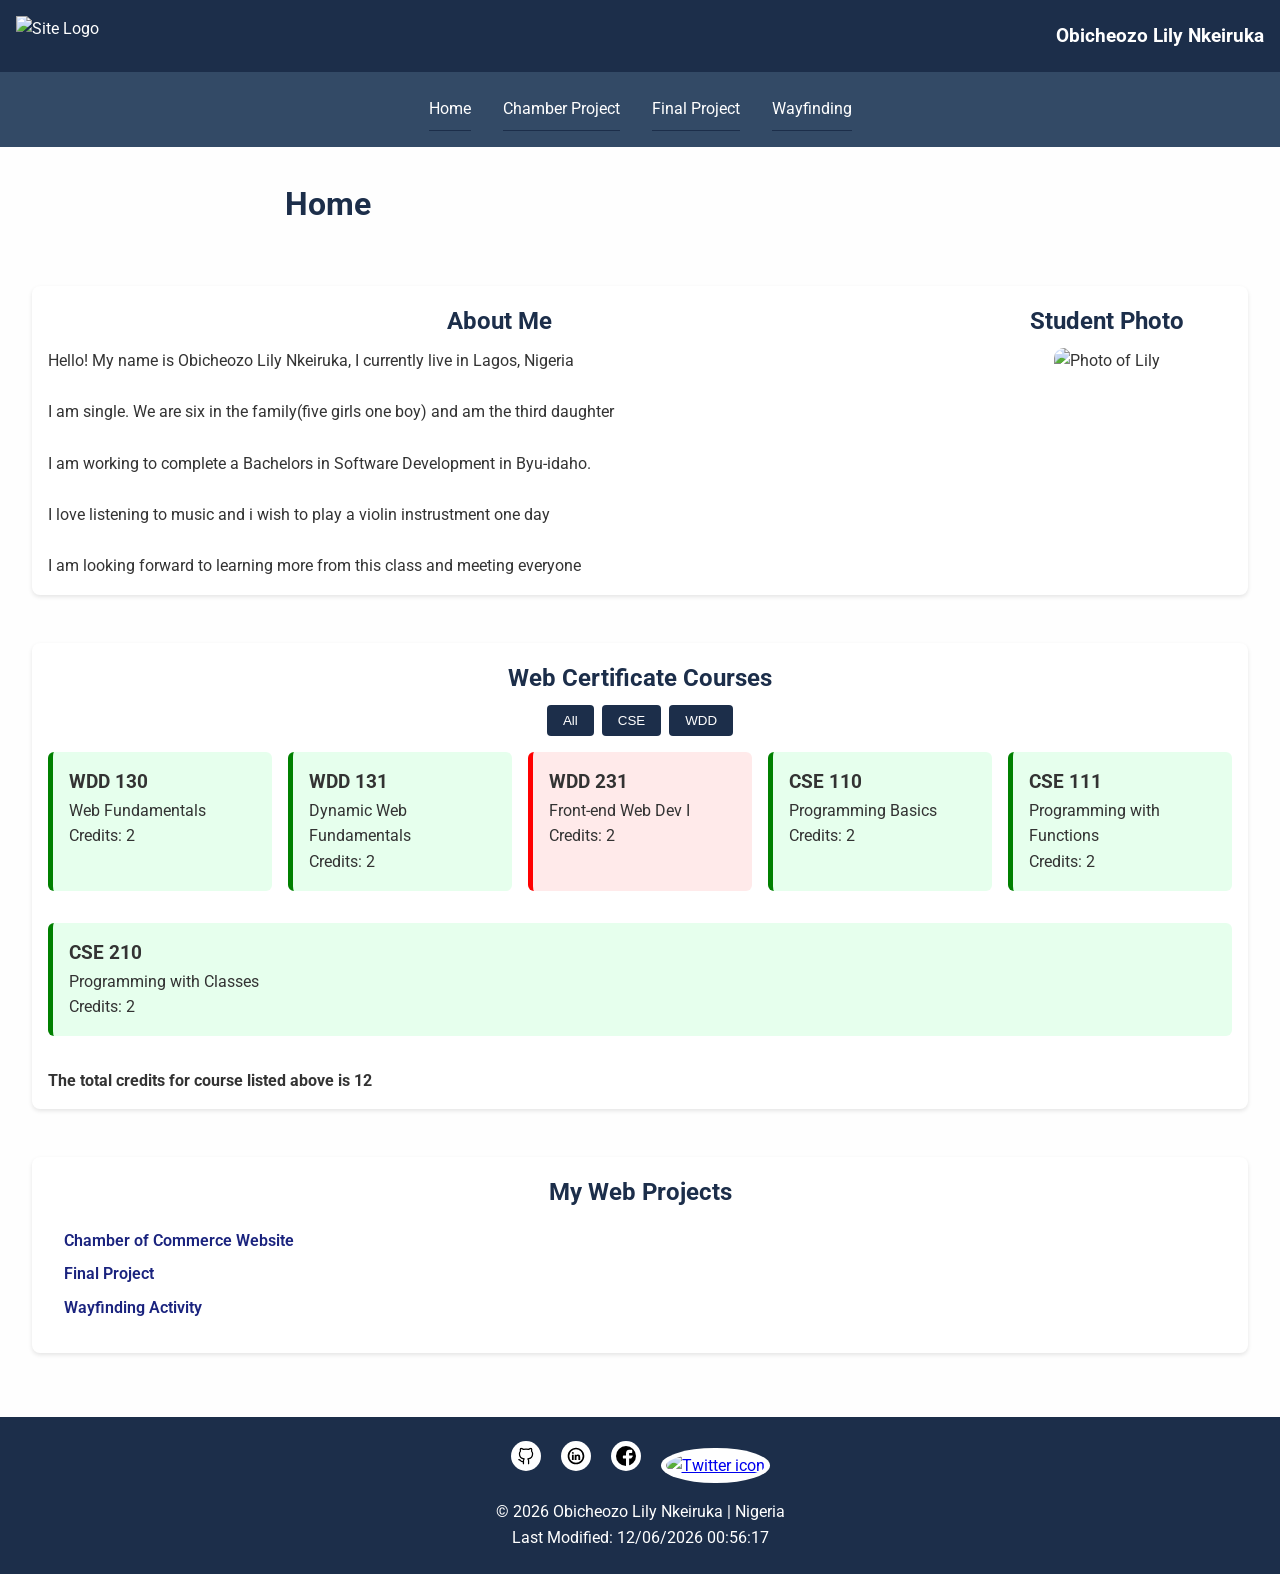
==== chambers/index.html @ 6d90b704 "added to chambers" ====
<!DOCTYPE html>
<html lang="en">
<head>
  <meta charset="UTF-8">
  <meta name="viewport" content="width=device-width, initial-scale=1.0">
  <meta name="description" content="WDD 231 Web Frontend Development I - Obicheozo Lily Nkeiruka. Portfolio and coursework.">
  <meta name="author" content="Obicheozo Lily Nkeiruka">
  <title>WDD 231 Portfolio | Obicheozo Lily Nkeiruka</title>

  <!-- Google Fonts -->
  <link rel="preconnect" href="https://fonts.googleapis.com">
  <link rel="preconnect" href="https://fonts.gstatic.com" crossorigin>
  <link href="https://fonts.googleapis.com/css2?family=Roboto:wght@300;400;700&display=swap" rel="stylesheet">

  <!-- CSS -->
  <link rel="stylesheet" href="styles/style.css">
  <link rel="stylesheet" href="styles/small.css">
  <link rel="stylesheet" href="styles/larger.css">

  <!-- JS -->
  <script src="scripts/getdates.js" defer></script>
  <script src="scripts/course.js" defer></script>
  <script src="scripts/navigation.js" defer></script>
</head>
<body>
  <header>
    <img src="images/byu.svg" alt="Site Logo">
    <span>Obicheozo Lily Nkeiruka</span>
    <button id="menu" aria-label="Toggle Navigation">&#x2715;</button>
  </header>

  <nav id="navMenu">
    <a href="index.html">Home</a>
    <a href="directory.html">Chamber Project</a>
    <a href="finals/index.html">Final Project</a>
    <a href="wayfinding.html">Wayfinding</a>
  </nav>

  <main>
    <h1>Home</h1>

    <section class="about card">
      <div class="about-text">
        <h2>About Me</h2>
         <p>Hello! My name is Obicheozo Lily Nkeiruka, I currently live in Lagos, Nigeria</p><br>
         <p>I am single. We are six in the family(five girls one boy) and am the third daughter</p><br>
         <p>I am working to complete a Bachelors in Software Development in Byu-idaho. </p><br>
         <p>I love listening to music and i wish to play a violin instrustment one day</p><br>
         <p>I am looking forward to learning more from this class and meeting everyone</p>
      </div>
      <div class="about-photo">
        <h2>Student Photo</h2>
        <img src="images/mine.jpeg" alt="Photo of Lily">
      </div>
    </section>

    <section class="courses card">
      <h2>Web Certificate Courses</h2>
      <div class="filters">
        <button id="allBtn">All</button>
        <button id="cseBtn">CSE</button>
        <button id="wddBtn">WDD</button>
      </div>
      <div id="courseContainer"></div>
      <p class="credit-count">The total credits for course listed above is <span id="creditTotal">0</span></p>
    </section>

    <section class="projects card">
      <h2>My Web Projects</h2>
      <ul>
        <li><a href="chambers/index.html">Chamber of Commerce Website</a></li>
        <li><a href="final/index.html">Final Project</a></li>
        <li><a href="wayfinding.html">Wayfinding Activity</a></li>
      </ul>
    </section>
  </main>

  <footer>
    <div class="social">
      <a href="https://github.com/nobiaya/wdd231" target="_blank"><img src="images/github.svg" alt="GitHub icon"></a>
      <a href="https://www.linkedin.com/in/lily-promise-42b65b18b" target="_blank"><img src="images/linkid.svg" alt="LinkedIn icon"></a>
      <a href="https://facebook.com" target="_blank"><img src="images/facebook.svg" alt="Facebook icon"></a>
      <a href="https://x.com" target="_blank"><img src="images/x(twitter).svg" alt="Twitter icon"></a>
    </div>
    <p>&copy; <span id="year"></span> Obicheozo Lily Nkeiruka | Nigeria</p>
    <p id="lastModified"></p>
  </footer>
</body>
</html>
---- chambers/styles/style.css ----
@media (min-width: 640px) {
  nav {
    display: flex;
    justify-content: space-around;
    background-color: #5c6bc0;
  }

  #menu {
    display: none;
  }

  main {
    display: grid;
    grid-template-columns: 1fr 1fr;
    gap: 2rem;
    padding: 2rem;
  }

  section {
    grid-column: span 2;
    background: #fff;
    border-radius: 8px;
    padding: 1rem;
    box-shadow: 0 2px 4px rgba(0,0,0,0.1);
  }

  .social img {
    width: 40px;
    height: 40px;
    object-fit: cover;
    border-radius: 50%;
    background-color: #fff;
    padding: 5px;
    transition: transform 0.3s;
  }

  .social a:hover img {
    transform: scale(1.1);
  }

  .about-section {
    display: flex;
    flex-direction: row;
    align-items: flex-start;
    gap: 2rem;
  }

  .about-photo {
    width: 100%;
    max-width: 250px;
    border-radius: 10px;
  }

  .about-text {
    text-align: left;
    flex: 2;
  }
}

.card ul {
  list-style: none;
  padding: 0;
  margin: 1rem 0;
}

.card li {
  margin-bottom: 0.5rem;
}

.card a {
  text-decoration: none;
  color: #1a237e;
  font-weight: 600;
  transition: color 0.3s ease;
}

.card a:hover {
  color: #0d47a1;
  text-decoration: underline;
}
---- chambers/styles/small.css ----
* {
  box-sizing: border-box;
  margin: 0;
  padding: 0;
}

body {
  font-family: 'Roboto', sans-serif;
  background-color: #fefefe;
  color: #333;
  line-height: 1.6;
}

header {
  background-color: #1c2e4a;
  color: #fff;
  padding: 1rem;
  display: flex;
  justify-content: space-between;
  align-items: center;
}

header img {
  height: 40px;
}

header span {
  font-size: 1.2rem;
  font-weight: bold;
}

#menu {
  font-size: 1.5rem;
  background: none;
  border: none;
  color: #fff;
  cursor: pointer;
}

nav {
  display: none;
  flex-direction: column;
  background-color: #334a66;
  padding: 1rem;
}

nav.open {
  display: flex;
}

nav a {
  color: white;
  text-decoration: none;
  padding: 0.5rem 0;
  border-bottom: 1px solid #1c2e4a;
}

nav a:hover {
  background-color: #1c2e4a;
}

main {
  padding: 1rem;
}

h1, h2 {
  color: #1c2e4a;
  margin-bottom: 0.5rem;
  text-align: center;
}

.card {
  background: #fff;
  padding: 1rem;
  border-radius: 8px;
  margin-top: 1rem;
  box-shadow: 0 2px 4px rgba(0,0,0,0.1);
}

.about {
  display: flex;
  flex-direction: column;
  gap: 1rem;
}

.about-photo img {
  width: 100%;
  max-width: 250px;
  border-radius: 10px;
}

.filters {
  margin-bottom: 1rem;
  display: flex;
  gap: 0.5rem;
}

button {
  background-color: #1c2e4a;
  color: #fff;
  padding: 0.5rem 1rem;
  border: none;
  border-radius: 4px;
  cursor: pointer;
}

button:hover {
  background-color: #132239;
}

.course {
  background-color: #e8f0fe;
  border-left: 5px solid #1c2e4a;
  padding: 1rem;
  margin-bottom: 1rem;
  border-radius: 6px;
}

.course.completed {
  border-left-color: green;
  background-color: #e6ffed;
}

.course.incomplete {
  border-left-color: red;
  background-color: #ffeaea;
}

.credit-count {
  font-weight: bold;
  margin-top: 1rem;
}

footer {
  background-color: #1c2e4a;
  color: white;
  text-align: center;
  padding: 1.5rem 1rem;
  margin-top: 2rem;
}

footer .social {
  margin-bottom: 1rem;
}

footer .social a img {
  width: 30px;
  height: 30px;
  margin: 0 0.5rem;
  background-color: white;
  padding: 5px;
  border-radius: 50%;
  transition: transform 0.3s;
}

footer .social a:hover img {
  transform: scale(1.1);
}
---- chambers/styles/larger.css ----
@media (min-width: 700px) {
  nav {
    display: flex !important;
    flex-direction: row;
    justify-content: center;
    gap: 2rem;
  }

  #menu {
    display: none;
  }

  main {
    display: grid;
    grid-template-columns: repeat(2, 1fr);
    gap: 2rem;
    padding: 2rem;
  }

  .about {
    flex-direction: row;
    justify-content: space-between;
    align-items: flex-start;
  }

  .about-text {
    flex: 2;
    padding-right: 1rem;
  }

  .about-photo {
    flex: 1;
    text-align: center;
  }

  .filters {
    justify-content: center;
  }

  #courseContainer {
    display: flex;
    flex-wrap: wrap;
    gap: 1rem;
  }

  .course {
    flex: 1 1 200px;
  }

  .projects ul {
    padding-left: 1rem;
  }

  footer {
    display: flex;
    flex-direction: column;
    align-items: center;
  }
}
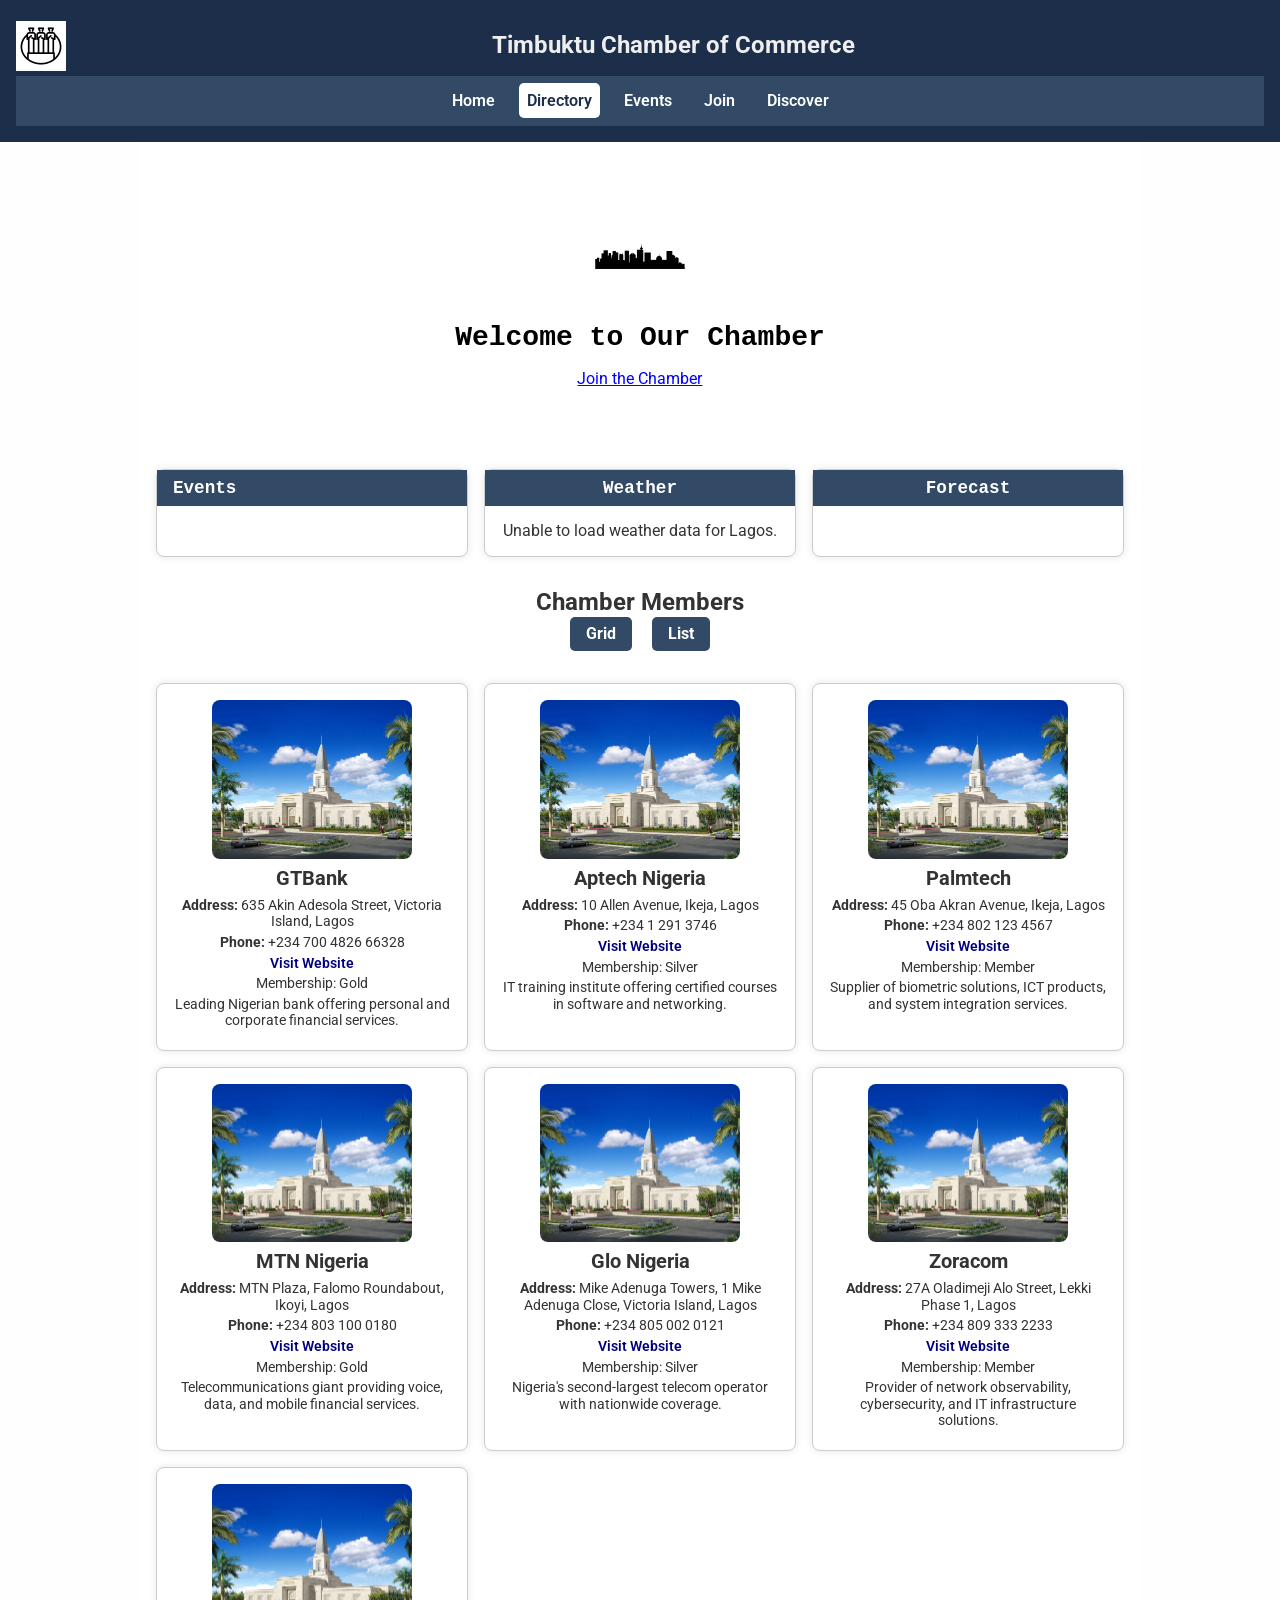
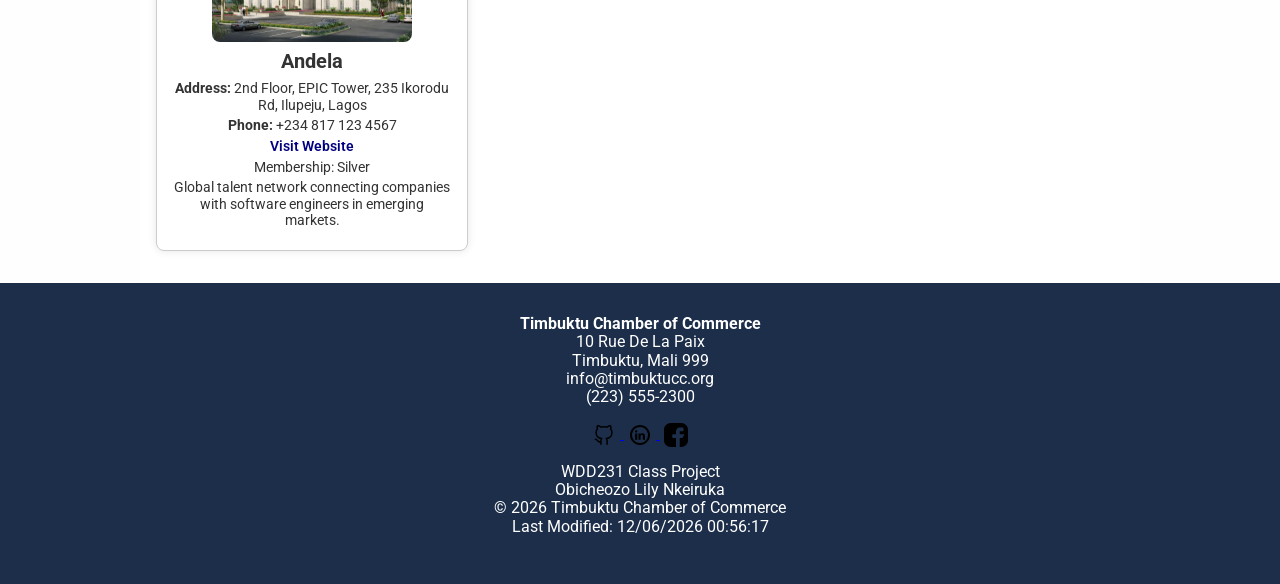
==== commit 5ee4eeb5: "my recent changes to chamber floder" ====
--- a/chambers/index.html
+++ b/chambers/index.html
@@ -12,78 +12,107 @@
   <link rel="preconnect" href="https://fonts.gstatic.com" crossorigin>
   <link href="https://fonts.googleapis.com/css2?family=Roboto:wght@300;400;700&display=swap" rel="stylesheet">
 
-  <!-- CSS -->
-  <link rel="stylesheet" href="styles/style.css">
-  <link rel="stylesheet" href="styles/small.css">
-  <link rel="stylesheet" href="styles/larger.css">
+  <!-- Favicon -->
+  <link rel="icon" href="images/favicon.ico" type="image/x-icon" />
+
+  <!-- Stylesheets -->
+  <link rel="stylesheet" href="styles/normalize.css" />
+  <link rel="stylesheet" href="styles/member.css" />
 
   <!-- JS -->
-  <script src="scripts/getdates.js" defer></script>
-  <script src="scripts/course.js" defer></script>
-  <script src="scripts/navigation.js" defer></script>
+  <script src="scripts/main.js" defer></script>
+   <script src="scripts/getdates.js" defer></script>
+   <script src="scripts/weather.js" defer></script>
 </head>
+
 <body>
+
   <header>
-    <img src="images/byu.svg" alt="Site Logo">
-    <span>Obicheozo Lily Nkeiruka</span>
-    <button id="menu" aria-label="Toggle Navigation">&#x2715;</button>
+    <div class="header-container">
+      <img src="images/house1.png" alt="Timbuktu Chamber of Commerce Logo" class="logo" />
+      <h1 class="header-title">Timbuktu Chamber of Commerce</h1>
+      <button id="menu-toggle" aria-label="Toggle Menu" aria-expanded="false">&#9776;</button>
+    </div>
+
+     <nav>
+    <ul class="navigation">
+      <li><a href="index.html">Home</a></li>
+      <li><a href="directory.html" class="active" aria-current="page">Directory</a></li>
+      <li><a href="#">Events</a></li>
+      <li><a href="#">Join</a></li>
+      <li><a href="#">Discover</a></li>
+    </ul>
+  </nav>
+
   </header>
 
-  <nav id="navMenu">
-    <a href="index.html">Home</a>
-    <a href="directory.html">Chamber Project</a>
-    <a href="finals/index.html">Final Project</a>
-    <a href="wayfinding.html">Wayfinding</a>
-  </nav>
+  <main>
+         <section class="Timbuktucard">
+            <img src="images/house.png" alt="Timbuktu">
+            <div class="hero-overlay">
+                <h2>Welcome to Our Chamber</h2>
+                <a href="join.html" class="btn-primary">Join the Chamber</a>
+            </div>
+        </section>
 
-  <main>
-    <h1>Home</h1>
+      <section class="info-panels">
+          <div class="panel event">
+          <h3>Events</h3>
+    <!-- Add event content here -->
+         </div>
+       <div class="panel weather" id="weather">
+         <h3>Weather</h3>
+    <!-- JS will populate content here -->
+        </div>
+        <div class="panel forecast">
+          <h3>Forecast</h3>
+    <!-- JS will populate content here -->
+        </div>
+     </section>
 
-    <section class="about card">
-      <div class="about-text">
-        <h2>About Me</h2>
-         <p>Hello! My name is Obicheozo Lily Nkeiruka, I currently live in Lagos, Nigeria</p><br>
-         <p>I am single. We are six in the family(five girls one boy) and am the third daughter</p><br>
-         <p>I am working to complete a Bachelors in Software Development in Byu-idaho. </p><br>
-         <p>I love listening to music and i wish to play a violin instrustment one day</p><br>
-         <p>I am looking forward to learning more from this class and meeting everyone</p>
-      </div>
-      <div class="about-photo">
-        <h2>Student Photo</h2>
-        <img src="images/mine.jpeg" alt="Photo of Lily">
+    <section class="menu">
+      <h2>Chamber Members</h2>
+      <div class="view-toggle">
+        <button id="grid" aria-pressed="true">Grid</button>
+        <button id="list" aria-pressed="false">List</button>
       </div>
     </section>
 
-    <section class="courses card">
-      <h2>Web Certificate Courses</h2>
-      <div class="filters">
-        <button id="allBtn">All</button>
-        <button id="cseBtn">CSE</button>
-        <button id="wddBtn">WDD</button>
+    <!-- JavaScript will populate the members dynamically -->
+    <section id="members" class="grid-view"></section>
+    
+  </main>
+
+ <footer>
+    <section class="footer-info">
+      <p>
+        <strong>Timbuktu Chamber of Commerce</strong><br />
+        10 Rue De La Paix<br />
+        Timbuktu, Mali 999<br />
+        info@timbuktucc.org<br />
+        (223) 555-2300
+      </p>
+      <div class="social-icons">
+        <a href="https://github.com/nobiaya/wdd231" target="_blank">
+          <img src="images/github.svg" alt="GitHub icon" />
+        </a>
+        <a href="https://www.linkedin.com/in/lily-promise-42b65b18b" target="_blank">
+          <img src="images/linkid.svg" alt="LinkedIn icon" />
+        </a>
+        <a href="https://facebook.com" target="_blank">
+          <img src="images/facebook.svg" alt="Facebook icon" />
+        </a>
       </div>
-      <div id="courseContainer"></div>
-      <p class="credit-count">The total credits for course listed above is <span id="creditTotal">0</span></p>
     </section>
 
-    <section class="projects card">
-      <h2>My Web Projects</h2>
-      <ul>
-        <li><a href="chambers/index.html">Chamber of Commerce Website</a></li>
-        <li><a href="final/index.html">Final Project</a></li>
-        <li><a href="wayfinding.html">Wayfinding Activity</a></li>
-      </ul>
+    <section class="footer-meta">
+      <p>
+        WDD231 Class Project<br />
+        Obicheozo Lily Nkeiruka<br />
+        &copy; <span id="year"></span> Timbuktu Chamber of Commerce<br />
+        <span id="lastModified"></span>
+      </p>
     </section>
-  </main>
-
-  <footer>
-    <div class="social">
-      <a href="https://github.com/nobiaya/wdd231" target="_blank"><img src="images/github.svg" alt="GitHub icon"></a>
-      <a href="https://www.linkedin.com/in/lily-promise-42b65b18b" target="_blank"><img src="images/linkid.svg" alt="LinkedIn icon"></a>
-      <a href="https://facebook.com" target="_blank"><img src="images/facebook.svg" alt="Facebook icon"></a>
-      <a href="https://x.com" target="_blank"><img src="images/x(twitter).svg" alt="Twitter icon"></a>
-    </div>
-    <p>&copy; <span id="year"></span> Obicheozo Lily Nkeiruka | Nigeria</p>
-    <p id="lastModified"></p>
   </footer>
 </body>
 </html>
--- a/chambers/styles/member.css
+++ b/chambers/styles/member.css
@@ -0,0 +1,353 @@
+/* Reset and Base Styles */
+* {
+  margin: 0;
+  padding: 0;
+  box-sizing: border-box;
+}
+
+body {
+  font-family: 'Roboto', sans-serif;
+  background-color: #fefefe;
+  color: #333;
+}
+
+img {
+  width: auto;
+  height: 75px;
+}
+
+h1 {
+  color: #eee;
+  text-align: center;
+  font-size: 1.75rem;
+}
+
+/* Header */
+header {
+  background-color: #1c2e4a;
+  color: white;
+  padding: 1rem;
+}
+
+.header-container {
+  display: flex;
+  align-items: center;
+  justify-content: space-between;
+  flex-wrap: wrap;
+}
+
+.header-container .logo {
+  height: 50px;
+  background-color: white;
+}
+
+.header-title {
+  font-size: 1.5rem;
+  flex: 1;
+  margin-left: 1rem;
+}
+
+#menu-toggle {
+  font-size: 1.5rem;
+  background: none;
+  color: white;
+  border: none;
+  cursor: pointer;
+  display: none;
+}
+
+/* Navigation */
+nav {
+  background-color: #334a66;
+}
+
+.navigation {
+  list-style: none;
+  display: flex;
+  justify-content: center;
+  gap: 1rem;
+  padding: 1rem;
+  flex-wrap: wrap;
+}
+
+.navigation a {
+  color: white;
+  text-decoration: none;
+  font-weight: 600;
+  padding: 0.5rem;
+  border-radius: 5px;
+}
+
+.navigation a.active,
+.navigation a[aria-current="page"] {
+  background-color: #fff;
+  color: #1c2e4a;
+}
+
+.navigation.open {
+  flex-direction: column;
+  align-items: center;
+}
+
+/* Main Section */
+main {
+  margin: 0 auto;
+  padding: 1rem;
+  max-width: 1000px;
+  background-color: #fff;
+}
+
+.info-panels {
+  display: flex;
+  flex-wrap: wrap;
+  justify-content: space-between;
+  gap: 1rem;
+  margin: 2rem 0;
+}
+
+.panel {
+  flex: 1 1 30%;
+  background-color: white;
+  border: 1px solid #ccc;
+  border-radius: 8px;
+  box-shadow: 0 0 0.5rem rgba(0, 0, 0, 0.1);
+  padding: 1rem;
+  min-width: 280px;
+}
+
+.panel h3 {
+  background-color: #334a66;
+  color: white;
+  font-family: monospace;
+  font-size: 1.1rem;
+  margin: -1rem -1rem 1rem -1rem;
+  padding: 0.5rem 1rem;
+}
+
+/* Make Weather content centered */
+.weather,
+.forecast {
+  text-align: center;
+}
+
+.forecast ul {
+  list-style-position: inside;
+  padding: 0;
+}
+
+.forecast li {
+  margin: 0.5rem 0;
+}
+
+/* View Toggle Buttons */
+.menu {
+  margin: 1rem 0;
+  text-align: center;
+}
+
+.menu button {
+  padding: 0.5rem 1rem;
+  font-weight: 700;
+  font-size: 1rem;
+  margin: 0 0.5rem;
+  cursor: pointer;
+  background-color: #334a66;
+  color: #fff;
+  border: none;
+  border-radius: 5px;
+}
+
+/* Grid and List View Layouts */
+#members.grid-view {
+  display: grid;
+  grid-template-columns: repeat(auto-fit, minmax(280px, 1fr));
+  gap: 1rem;
+  padding: 1rem 0;
+}
+
+#members.list-view {
+  display: flex;
+  flex-direction: column;
+  gap: 1rem;
+  padding: 1rem 0;
+}
+
+/* Member Card */
+.member-card {
+  background-color: #fff;
+  padding: 1rem;
+  border: 1px solid #ccc;
+  box-shadow: 0 0 0.5rem rgba(0, 0, 0, 0.1);
+  border-radius: 8px;
+  text-align: center;
+}
+
+.member-card img {
+  max-width: 200px;
+  height: auto;
+  border-radius: 8px;
+  display: block;
+  margin: 0 auto;
+}
+
+.member-card h3 {
+  margin: 0.5rem 0;
+  font-size: 1.25rem;
+}
+
+.member-card p {
+  font-size: 0.9rem;
+  margin: 0.25rem 0;
+}
+
+.member-card a {
+  color: navy;
+  text-decoration: none;
+  font-weight: 600;
+}
+
+.member-card a:hover {
+  text-decoration: underline;
+}
+
+/* Timbuktucard Hero Section */
+.Timbuktucard {
+  display: flex;
+  flex-direction: column;
+  align-items: center;
+  justify-content: center;
+  text-align: center;
+  padding: 3rem 1rem;
+  background-color: #fff;
+}
+
+.Timbuktucard img {
+  width: auto;
+  height: 100px;
+  margin-bottom: 1rem;
+}
+
+.hero-overlay h2 {
+  font-family: 'Courier New', Courier, monospace;
+  font-size: 1.75rem;
+  margin-bottom: 1rem;
+  font-weight: bold;
+  color: #000;
+}
+
+.hero-overlay .btn-primary {
+  color: blue;
+  text-decoration: underline;
+  font-size: 1rem;
+  background: none;
+  border: none;
+  padding: 0;
+  cursor: pointer;
+}
+
+/* Footer */
+footer {
+  background-color: #1c2e4a;
+  color: white;
+  padding: 2rem 1rem;
+}
+
+.footer-info,
+.footer-meta {
+  text-align: center;
+  margin-bottom: 1rem;
+}
+
+.footer-info p {
+  margin-bottom: 1rem;
+}
+
+.social-icons {
+  margin-top: 0.5rem;
+}
+
+.social-icons img {
+  width: 24px;
+  height: 24px;
+  margin: 0 0.25rem;
+  vertical-align: middle;
+}
+
+/* Responsive Media Queries */
+@media (max-width: 768px) {
+  .navigation {
+    display: none;
+    flex-direction: column;
+    align-items: center;
+    gap: 0;
+    padding: 0;
+  }
+
+  .navigation.open {
+    display: flex;
+    background-color: #334a66;
+    width: 100%;
+  }
+
+  .navigation li {
+    width: 100%;
+    text-align: center;
+    padding: 0.75rem 0;
+    border-bottom: 1px solid #445;
+  }
+
+  #menu-toggle {
+    display: block;
+  }
+
+  .header-title {
+    flex: 1 1 100%;
+    text-align: center;
+    margin: 0.5rem 0;
+  }
+
+  .info-panels {
+    flex-direction: column;
+  }
+
+  .panel {
+    width: 100%;
+  }
+}
+
+@media (max-width: 600px) {
+  #members.list-view .member-card {
+    text-align: left;
+    display: flex;
+    flex-direction: row;
+    align-items: flex-start;
+    gap: 1rem;
+    padding: 1rem;
+  }
+
+  #members.list-view .member-card img {
+    max-width: 80px;
+    flex-shrink: 0;
+  }
+
+  #members.list-view .member-card div {
+    flex: 1;
+  }
+
+  nav ul {
+    flex-direction: column;
+    align-items: center;
+  }
+
+  .Timbuktucard img {
+    height: 80px;
+  }
+
+  .hero-overlay h2 {
+    font-size: 1.5rem;
+  }
+
+  .hero-overlay .btn-primary {
+    font-size: 0.95rem;
+  }
+}
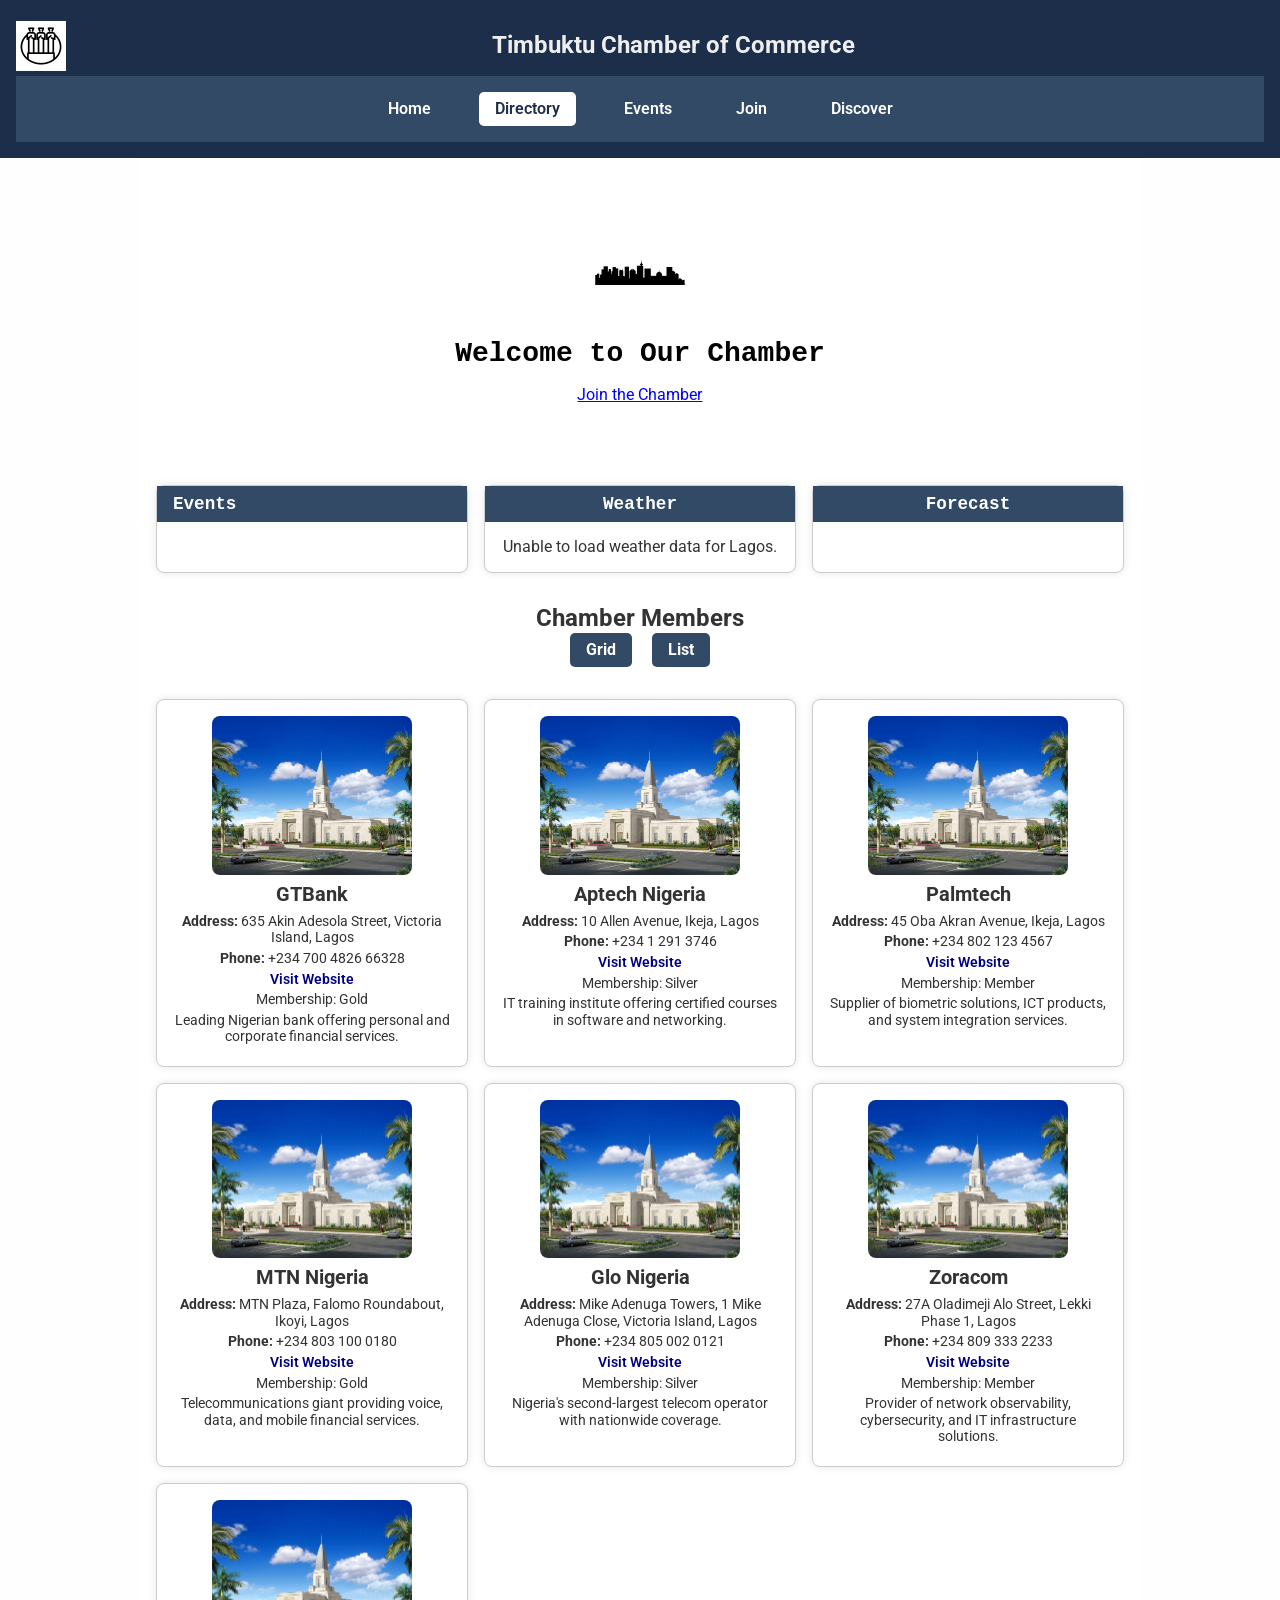
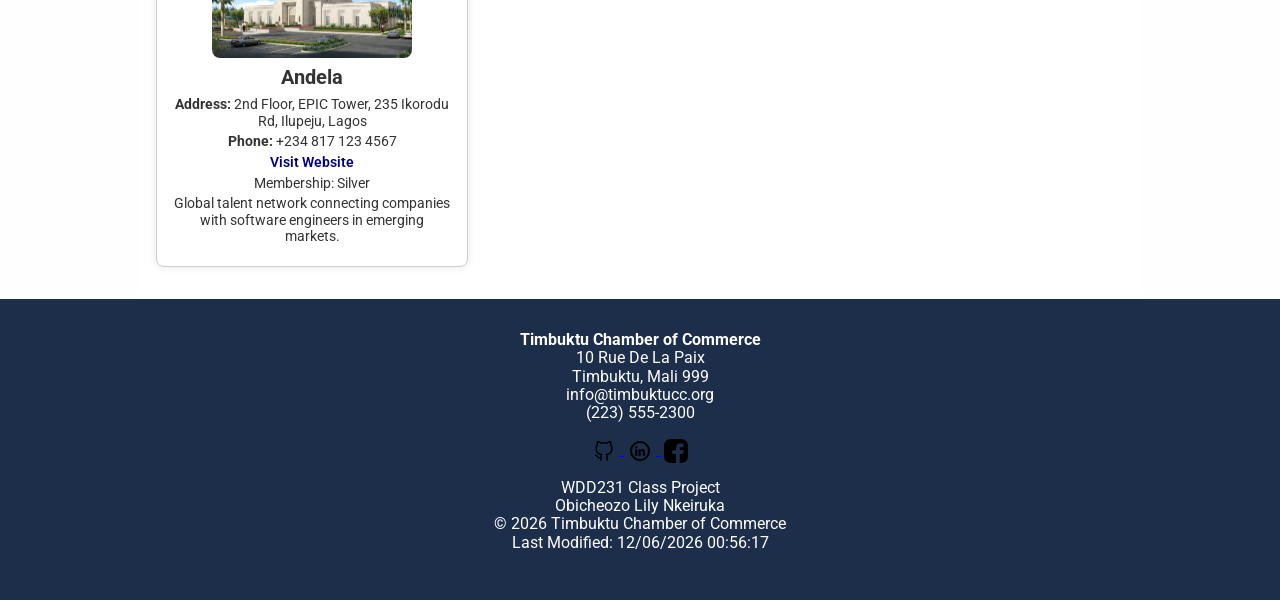
==== commit c67f112f: "added to join file" ====
--- a/chambers/index.html
+++ b/chambers/index.html
@@ -39,7 +39,7 @@
       <li><a href="index.html">Home</a></li>
       <li><a href="directory.html" class="active" aria-current="page">Directory</a></li>
       <li><a href="#">Events</a></li>
-      <li><a href="#">Join</a></li>
+      <li><a href="join.html">Join</a></li>
       <li><a href="#">Discover</a></li>
     </ul>
   </nav>
--- a/chambers/styles/member.css
+++ b/chambers/styles/member.css
@@ -65,17 +65,25 @@
   list-style: none;
   display: flex;
   justify-content: center;
-  gap: 1rem;
-  padding: 1rem;
+  align-items: center;
+  gap: 2rem;
+  padding: 1rem 0;
+  margin: 0 auto;
+  max-width: 1000px;
   flex-wrap: wrap;
+}
+
+.navigation li {
+  list-style-type: none;
 }
 
 .navigation a {
   color: white;
   text-decoration: none;
   font-weight: 600;
-  padding: 0.5rem;
+  padding: 0.5rem 1rem;
   border-radius: 5px;
+  display: inline-block;
 }
 
 .navigation a.active,
@@ -88,6 +96,7 @@
   flex-direction: column;
   align-items: center;
 }
+
 
 /* Main Section */
 main {
@@ -245,6 +254,8 @@
   cursor: pointer;
 }
 
+
+
 /* Footer */
 footer {
   background-color: #1c2e4a;
@@ -351,3 +362,4 @@
     font-size: 0.95rem;
   }
 }
+
